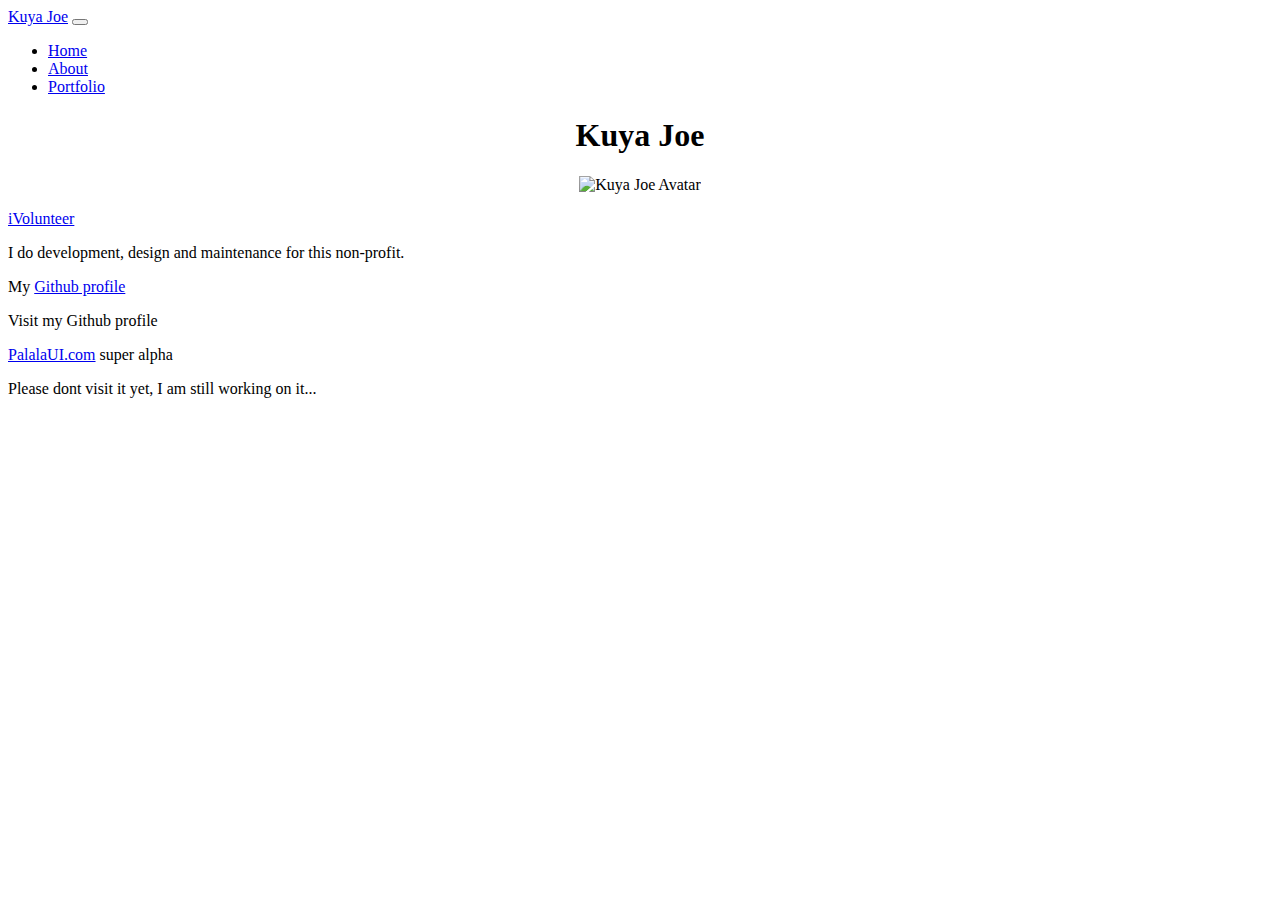
==== index.html @ 8803396d "Create index.html" ====
<!doctype html>
<html>
<head>
<meta charset="utf-8" />
<meta name="viewport" content="width=device-width, initial-scale=1, shrink-to-fit=no" />
<meta name="description" content="" />
<meta name="author" content="" />

<link rel="icon" type="image/x-icon" href="favicon.ico" />
<title>Kuya Joe</title>
<link rel="stylesheet" href="css/styles.css">
</head>
<body>

<nav class="navbar sticky-top navbar-expand-lg navbar-dark bg-dark">
<div class="container">
<a class="navbar-brand" href="#">Kuya Joe</a>
<button class="navbar-toggler" type="button" data-bs-toggle="collapse" data-bs-target="#navbarSupportedContent" aria-controls="navbarSupportedContent" aria-expanded="false" aria-label="Toggle navigation"><span class="navbar-toggler-icon"></span></button>
<div class="collapse navbar-collapse" id="navbarSupportedContent">
<ul class="navbar-nav ms-auto mb-2 mb-lg-0">
<li class="nav-item"><a class="nav-link active" aria-current="page" href="#">Home</a></li>
<li class="nav-item"><a class="nav-link" href="#about">About</a></li>
<li class="nav-item"><a class="nav-link" href="#portfolio">Portfolio</a></li>
</ul>
</div>
</div>
</nav>
<div class="container">
<main>
<center>
<h1>Kuya Joe</h1>
<img src='https://avataaars.io/?avatarStyle=Circle&topType=ShortHairShortFlat&accessoriesType=Prescription02&hairColor=BrownDark&facialHairType=Blank&clotheType=ShirtVNeck&clotheColor=Blue02&eyeType=Default&eyebrowType=DefaultNatural&mouthType=Smile&skinColor=Brown' alt="Kuya Joe Avatar" />
</center>

<div class="row">
<div class="col">
<p class="text-center"><a href="https://www.ivolunteer.com.ph" title="iVolunteer">iVolunteer</a></p>
<p>I do development, design and maintenance for this non-profit.</p>
</div>
<div class="col">
<p class="text-center">My <a href="https://github.com/kuya-joe">Github profile</a></p>
<p>Visit my Github profile</p>
</div>
<div class="col">
<p class="text-center"><a href="https://palalaui.com">PalalaUI.com</a> super alpha</p>
<p>Please dont visit it yet, I am still working on it...</p>
</div>
</div>
</main>
</div>
</body>
</html>
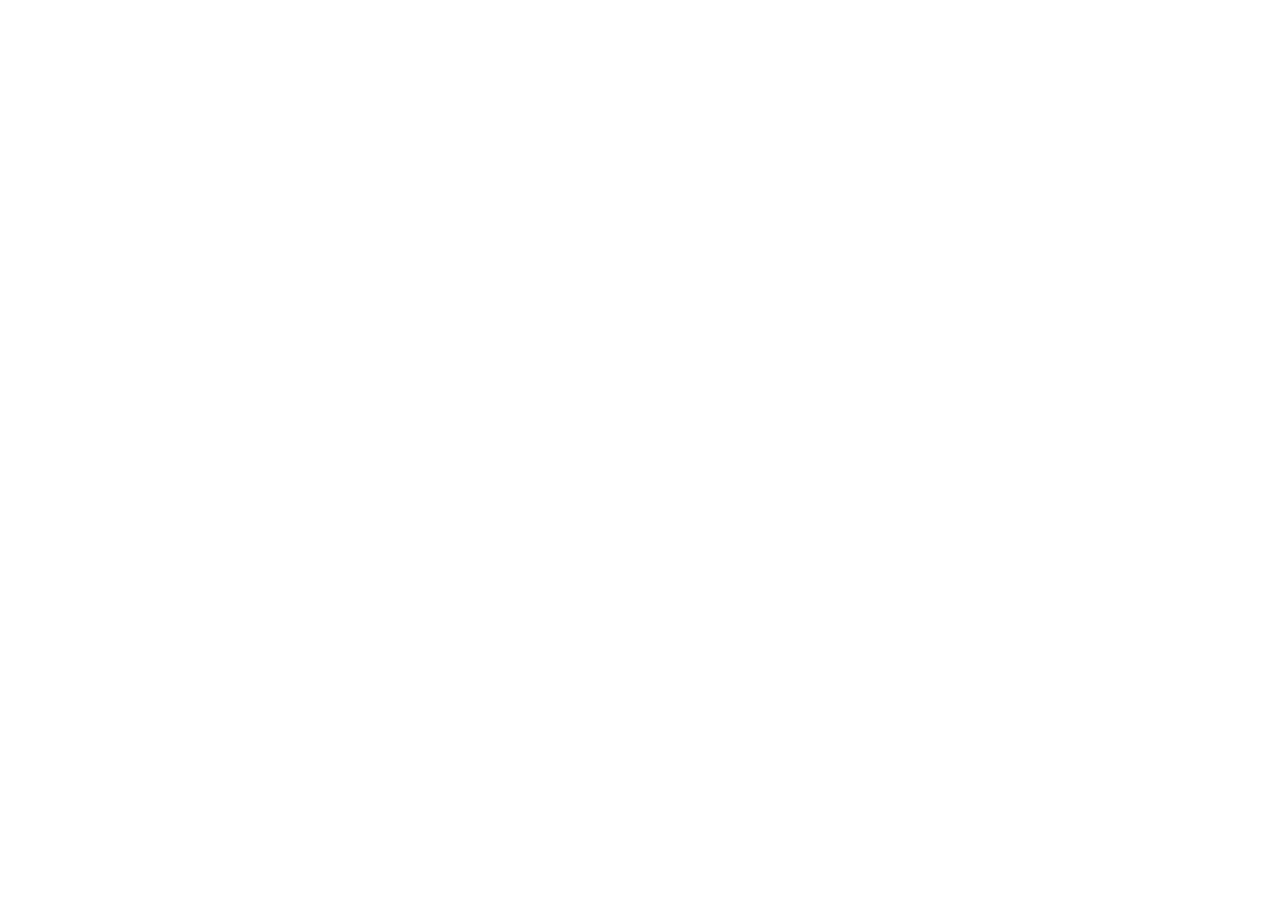
==== commit 46c1c671: "add initial files" ====
--- a/index.html
+++ b/index.html
@@ -8,7 +8,9 @@
 
 <link rel="icon" type="image/x-icon" href="favicon.ico" />
 <title>Kuya Joe</title>
-<link rel="stylesheet" href="css/styles.css">
+<link rel="stylesheet" href="css/styles.css" />
+<link rel="stylesheet" href="css/panels.css" />
+<script src="js/index.js" />
 </head>
 <body>
 
@@ -26,24 +28,32 @@
 </div>
 </nav>
 <div class="container">
-<main>
-<center>
-<h1>Kuya Joe</h1>
-<img src='https://avataaars.io/?avatarStyle=Circle&topType=ShortHairShortFlat&accessoriesType=Prescription02&hairColor=BrownDark&facialHairType=Blank&clotheType=ShirtVNeck&clotheColor=Blue02&eyeType=Default&eyebrowType=DefaultNatural&mouthType=Smile&skinColor=Brown' alt="Kuya Joe Avatar" />
-</center>
+
+<div class="row">
+  <main>
+	<center>
+	<h1>Kuya Joe</h1>
+	<img src='https://avataaars.io/?avatarStyle=Circle&topType=ShortHairShortFlat&accessoriesType=Prescription02&hairColor=BrownDark&facialHairType=Blank&clotheType=ShirtVNeck&clotheColor=Blue02&eyeType=Default&eyebrowType=DefaultNatural&mouthType=Smile&skinColor=Brown' alt="Kuya Joe Avatar" />
+	</center>
+	</div>
 
 <div class="row">
 <div class="col">
+<div class="panel">
 <p class="text-center"><a href="https://www.ivolunteer.com.ph" title="iVolunteer">iVolunteer</a></p>
 <p>I do development, design and maintenance for this non-profit.</p>
 </div>
+</div>
 <div class="col">
-<p class="text-center">My <a href="https://github.com/kuya-joe">Github profile</a></p>
+<div class="panel"><p class="text-center">My <a href="https://github.com/kuya-joe">Github profile</a></p>
 <p>Visit my Github profile</p>
 </div>
+</div>
 <div class="col">
-<p class="text-center"><a href="https://palalaui.com">PalalaUI.com</a> super alpha</p>
-<p>Please dont visit it yet, I am still working on it...</p>
+  <div class="panel">
+	<p class="text-center"><a href="https://palalaui.com">PalalaUI.com</a> super alpha</p>
+	<p>Still working on it..</p>
+	</div>
 </div>
 </div>
 </main>
--- a/css/panels.css
+++ b/css/panels.css
@@ -0,0 +1,363 @@
+
+.panel {
+  margin-bottom: 20px;
+  background-color: #fff;
+  border: 1px solid transparent;
+  border-radius: 4px;
+  -webkit-box-shadow: 0 1px 1px rgba(0, 0, 0, .05);
+          box-shadow: 0 1px 1px rgba(0, 0, 0, .05);
+}
+.panel-body {
+  padding: 15px;
+}
+.panel-heading {
+  padding: 10px 15px;
+  border-bottom: 1px solid transparent;
+  border-top-left-radius: 3px;
+  border-top-right-radius: 3px;
+}
+.panel-heading > .dropdown .dropdown-toggle {
+  color: inherit;
+}
+.panel-title {
+  margin-top: 0;
+  margin-bottom: 0;
+  font-size: 16px;
+  color: inherit;
+}
+.panel-title > a,
+.panel-title > small,
+.panel-title > .small,
+.panel-title > small > a,
+.panel-title > .small > a {
+  color: inherit;
+}
+.panel-footer {
+  padding: 10px 15px;
+  background-color: #f5f5f5;
+  border-top: 1px solid #ddd;
+  border-bottom-right-radius: 3px;
+  border-bottom-left-radius: 3px;
+}
+.panel > .list-group,
+.panel > .panel-collapse > .list-group {
+  margin-bottom: 0;
+}
+.panel > .list-group .list-group-item,
+.panel > .panel-collapse > .list-group .list-group-item {
+  border-width: 1px 0;
+  border-radius: 0;
+}
+.panel > .list-group:first-child .list-group-item:first-child,
+.panel > .panel-collapse > .list-group:first-child .list-group-item:first-child {
+  border-top: 0;
+  border-top-left-radius: 3px;
+  border-top-right-radius: 3px;
+}
+.panel > .list-group:last-child .list-group-item:last-child,
+.panel > .panel-collapse > .list-group:last-child .list-group-item:last-child {
+  border-bottom: 0;
+  border-bottom-right-radius: 3px;
+  border-bottom-left-radius: 3px;
+}
+.panel > .panel-heading + .panel-collapse > .list-group .list-group-item:first-child {
+  border-top-left-radius: 0;
+  border-top-right-radius: 0;
+}
+.panel-heading + .list-group .list-group-item:first-child {
+  border-top-width: 0;
+}
+.list-group + .panel-footer {
+  border-top-width: 0;
+}
+.panel > .table,
+.panel > .table-responsive > .table,
+.panel > .panel-collapse > .table {
+  margin-bottom: 0;
+}
+.panel > .table caption,
+.panel > .table-responsive > .table caption,
+.panel > .panel-collapse > .table caption {
+  padding-right: 15px;
+  padding-left: 15px;
+}
+.panel > .table:first-child,
+.panel > .table-responsive:first-child > .table:first-child {
+  border-top-left-radius: 3px;
+  border-top-right-radius: 3px;
+}
+.panel > .table:first-child > thead:first-child > tr:first-child,
+.panel > .table-responsive:first-child > .table:first-child > thead:first-child > tr:first-child,
+.panel > .table:first-child > tbody:first-child > tr:first-child,
+.panel > .table-responsive:first-child > .table:first-child > tbody:first-child > tr:first-child {
+  border-top-left-radius: 3px;
+  border-top-right-radius: 3px;
+}
+.panel > .table:first-child > thead:first-child > tr:first-child td:first-child,
+.panel > .table-responsive:first-child > .table:first-child > thead:first-child > tr:first-child td:first-child,
+.panel > .table:first-child > tbody:first-child > tr:first-child td:first-child,
+.panel > .table-responsive:first-child > .table:first-child > tbody:first-child > tr:first-child td:first-child,
+.panel > .table:first-child > thead:first-child > tr:first-child th:first-child,
+.panel > .table-responsive:first-child > .table:first-child > thead:first-child > tr:first-child th:first-child,
+.panel > .table:first-child > tbody:first-child > tr:first-child th:first-child,
+.panel > .table-responsive:first-child > .table:first-child > tbody:first-child > tr:first-child th:first-child {
+  border-top-left-radius: 3px;
+}
+.panel > .table:first-child > thead:first-child > tr:first-child td:last-child,
+.panel > .table-responsive:first-child > .table:first-child > thead:first-child > tr:first-child td:last-child,
+.panel > .table:first-child > tbody:first-child > tr:first-child td:last-child,
+.panel > .table-responsive:first-child > .table:first-child > tbody:first-child > tr:first-child td:last-child,
+.panel > .table:first-child > thead:first-child > tr:first-child th:last-child,
+.panel > .table-responsive:first-child > .table:first-child > thead:first-child > tr:first-child th:last-child,
+.panel > .table:first-child > tbody:first-child > tr:first-child th:last-child,
+.panel > .table-responsive:first-child > .table:first-child > tbody:first-child > tr:first-child th:last-child {
+  border-top-right-radius: 3px;
+}
+.panel > .table:last-child,
+.panel > .table-responsive:last-child > .table:last-child {
+  border-bottom-right-radius: 3px;
+  border-bottom-left-radius: 3px;
+}
+.panel > .table:last-child > tbody:last-child > tr:last-child,
+.panel > .table-responsive:last-child > .table:last-child > tbody:last-child > tr:last-child,
+.panel > .table:last-child > tfoot:last-child > tr:last-child,
+.panel > .table-responsive:last-child > .table:last-child > tfoot:last-child > tr:last-child {
+  border-bottom-right-radius: 3px;
+  border-bottom-left-radius: 3px;
+}
+.panel > .table:last-child > tbody:last-child > tr:last-child td:first-child,
+.panel > .table-responsive:last-child > .table:last-child > tbody:last-child > tr:last-child td:first-child,
+.panel > .table:last-child > tfoot:last-child > tr:last-child td:first-child,
+.panel > .table-responsive:last-child > .table:last-child > tfoot:last-child > tr:last-child td:first-child,
+.panel > .table:last-child > tbody:last-child > tr:last-child th:first-child,
+.panel > .table-responsive:last-child > .table:last-child > tbody:last-child > tr:last-child th:first-child,
+.panel > .table:last-child > tfoot:last-child > tr:last-child th:first-child,
+.panel > .table-responsive:last-child > .table:last-child > tfoot:last-child > tr:last-child th:first-child {
+  border-bottom-left-radius: 3px;
+}
+.panel > .table:last-child > tbody:last-child > tr:last-child td:last-child,
+.panel > .table-responsive:last-child > .table:last-child > tbody:last-child > tr:last-child td:last-child,
+.panel > .table:last-child > tfoot:last-child > tr:last-child td:last-child,
+.panel > .table-responsive:last-child > .table:last-child > tfoot:last-child > tr:last-child td:last-child,
+.panel > .table:last-child > tbody:last-child > tr:last-child th:last-child,
+.panel > .table-responsive:last-child > .table:last-child > tbody:last-child > tr:last-child th:last-child,
+.panel > .table:last-child > tfoot:last-child > tr:last-child th:last-child,
+.panel > .table-responsive:last-child > .table:last-child > tfoot:last-child > tr:last-child th:last-child {
+  border-bottom-right-radius: 3px;
+}
+.panel > .panel-body + .table,
+.panel > .panel-body + .table-responsive,
+.panel > .table + .panel-body,
+.panel > .table-responsive + .panel-body {
+  border-top: 1px solid #ddd;
+}
+.panel > .table > tbody:first-child > tr:first-child th,
+.panel > .table > tbody:first-child > tr:first-child td {
+  border-top: 0;
+}
+.panel > .table-bordered,
+.panel > .table-responsive > .table-bordered {
+  border: 0;
+}
+.panel > .table-bordered > thead > tr > th:first-child,
+.panel > .table-responsive > .table-bordered > thead > tr > th:first-child,
+.panel > .table-bordered > tbody > tr > th:first-child,
+.panel > .table-responsive > .table-bordered > tbody > tr > th:first-child,
+.panel > .table-bordered > tfoot > tr > th:first-child,
+.panel > .table-responsive > .table-bordered > tfoot > tr > th:first-child,
+.panel > .table-bordered > thead > tr > td:first-child,
+.panel > .table-responsive > .table-bordered > thead > tr > td:first-child,
+.panel > .table-bordered > tbody > tr > td:first-child,
+.panel > .table-responsive > .table-bordered > tbody > tr > td:first-child,
+.panel > .table-bordered > tfoot > tr > td:first-child,
+.panel > .table-responsive > .table-bordered > tfoot > tr > td:first-child {
+  border-left: 0;
+}
+.panel > .table-bordered > thead > tr > th:last-child,
+.panel > .table-responsive > .table-bordered > thead > tr > th:last-child,
+.panel > .table-bordered > tbody > tr > th:last-child,
+.panel > .table-responsive > .table-bordered > tbody > tr > th:last-child,
+.panel > .table-bordered > tfoot > tr > th:last-child,
+.panel > .table-responsive > .table-bordered > tfoot > tr > th:last-child,
+.panel > .table-bordered > thead > tr > td:last-child,
+.panel > .table-responsive > .table-bordered > thead > tr > td:last-child,
+.panel > .table-bordered > tbody > tr > td:last-child,
+.panel > .table-responsive > .table-bordered > tbody > tr > td:last-child,
+.panel > .table-bordered > tfoot > tr > td:last-child,
+.panel > .table-responsive > .table-bordered > tfoot > tr > td:last-child {
+  border-right: 0;
+}
+.panel > .table-bordered > thead > tr:first-child > td,
+.panel > .table-responsive > .table-bordered > thead > tr:first-child > td,
+.panel > .table-bordered > tbody > tr:first-child > td,
+.panel > .table-responsive > .table-bordered > tbody > tr:first-child > td,
+.panel > .table-bordered > thead > tr:first-child > th,
+.panel > .table-responsive > .table-bordered > thead > tr:first-child > th,
+.panel > .table-bordered > tbody > tr:first-child > th,
+.panel > .table-responsive > .table-bordered > tbody > tr:first-child > th {
+  border-bottom: 0;
+}
+.panel > .table-bordered > tbody > tr:last-child > td,
+.panel > .table-responsive > .table-bordered > tbody > tr:last-child > td,
+.panel > .table-bordered > tfoot > tr:last-child > td,
+.panel > .table-responsive > .table-bordered > tfoot > tr:last-child > td,
+.panel > .table-bordered > tbody > tr:last-child > th,
+.panel > .table-responsive > .table-bordered > tbody > tr:last-child > th,
+.panel > .table-bordered > tfoot > tr:last-child > th,
+.panel > .table-responsive > .table-bordered > tfoot > tr:last-child > th {
+  border-bottom: 0;
+}
+.panel > .table-responsive {
+  margin-bottom: 0;
+  border: 0;
+}
+.panel-group {
+  margin-bottom: 20px;
+}
+.panel-group .panel {
+  margin-bottom: 0;
+  border-radius: 4px;
+}
+.panel-group .panel + .panel {
+  margin-top: 5px;
+}
+.panel-group .panel-heading {
+  border-bottom: 0;
+}
+.panel-group .panel-heading + .panel-collapse > .panel-body,
+.panel-group .panel-heading + .panel-collapse > .list-group {
+  border-top: 1px solid #ddd;
+}
+.panel-group .panel-footer {
+  border-top: 0;
+}
+.panel-group .panel-footer + .panel-collapse .panel-body {
+  border-bottom: 1px solid #ddd;
+}
+.panel-default {
+  border-color: #ddd;
+}
+.panel-default > .panel-heading {
+  color: #333;
+  background-color: #f5f5f5;
+  border-color: #ddd;
+}
+.panel-default > .panel-heading + .panel-collapse > .panel-body {
+  border-top-color: #ddd;
+}
+.panel-default > .panel-heading .badge {
+  color: #f5f5f5;
+  background-color: #333;
+}
+.panel-default > .panel-footer + .panel-collapse > .panel-body {
+  border-bottom-color: #ddd;
+}
+.panel-primary {
+  border-color: #337ab7;
+}
+.panel-primary > .panel-heading {
+  color: #fff;
+  background-color: #337ab7;
+  border-color: #337ab7;
+}
+.panel-primary > .panel-heading + .panel-collapse > .panel-body {
+  border-top-color: #337ab7;
+}
+.panel-primary > .panel-heading .badge {
+  color: #337ab7;
+  background-color: #fff;
+}
+.panel-primary > .panel-footer + .panel-collapse > .panel-body {
+  border-bottom-color: #337ab7;
+}
+.panel-success {
+  border-color: #d6e9c6;
+}
+.panel-success > .panel-heading {
+  color: #3c763d;
+  background-color: #dff0d8;
+  border-color: #d6e9c6;
+}
+.panel-success > .panel-heading + .panel-collapse > .panel-body {
+  border-top-color: #d6e9c6;
+}
+.panel-success > .panel-heading .badge {
+  color: #dff0d8;
+  background-color: #3c763d;
+}
+.panel-success > .panel-footer + .panel-collapse > .panel-body {
+  border-bottom-color: #d6e9c6;
+}
+.panel-info {
+  border-color: #bce8f1;
+}
+.panel-info > .panel-heading {
+  color: #31708f;
+  background-color: #d9edf7;
+  border-color: #bce8f1;
+}
+.panel-info > .panel-heading + .panel-collapse > .panel-body {
+  border-top-color: #bce8f1;
+}
+.panel-info > .panel-heading .badge {
+  color: #d9edf7;
+  background-color: #31708f;
+}
+.panel-info > .panel-footer + .panel-collapse > .panel-body {
+  border-bottom-color: #bce8f1;
+}
+.panel-warning {
+  border-color: #faebcc;
+}
+.panel-warning > .panel-heading {
+  color: #8a6d3b;
+  background-color: #fcf8e3;
+  border-color: #faebcc;
+}
+.panel-warning > .panel-heading + .panel-collapse > .panel-body {
+  border-top-color: #faebcc;
+}
+.panel-warning > .panel-heading .badge {
+  color: #fcf8e3;
+  background-color: #8a6d3b;
+}
+.panel-warning > .panel-footer + .panel-collapse > .panel-body {
+  border-bottom-color: #faebcc;
+}
+.panel-danger {
+  border-color: #ebccd1;
+}
+.panel-danger > .panel-heading {
+  color: #a94442;
+  background-color: #f2dede;
+  border-color: #ebccd1;
+}
+.panel-danger > .panel-heading + .panel-collapse > .panel-body {
+  border-top-color: #ebccd1;
+}
+.panel-danger > .panel-heading .badge {
+  color: #f2dede;
+  background-color: #a94442;
+}
+.panel-danger > .panel-footer + .panel-collapse > .panel-body {
+  border-bottom-color: #ebccd1;
+}
+
+.clearfix:after,
+.dl-horizontal dd:after,
+.container:after,
+.container-fluid:after,
+.row:after,
+.form-horizontal .form-group:after,
+.btn-toolbar:after,
+.btn-group-vertical > .btn-group:after,
+.nav:after,
+.navbar:after,
+.navbar-header:after,
+.navbar-collapse:after,
+.pager:after,
+.panel-body:after,
+.modal-header:after,
+.modal-footer:after {
+  clear: both;
+}
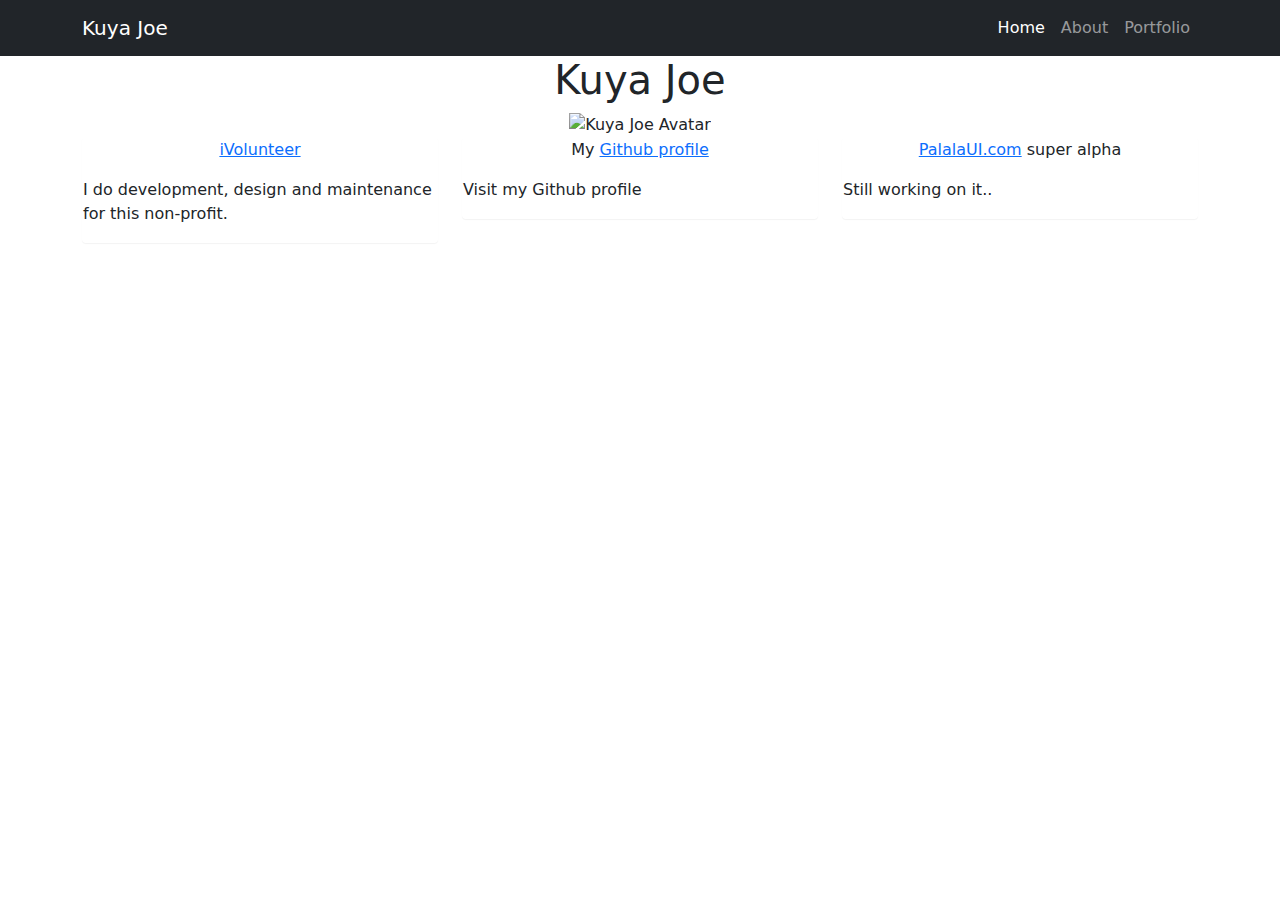
==== commit d59b9e8f: "added default apache confs" ====
--- a/index.html
+++ b/index.html
@@ -10,7 +10,7 @@
 <title>Kuya Joe</title>
 <link rel="stylesheet" href="css/styles.css" />
 <link rel="stylesheet" href="css/panels.css" />
-<script src="js/index.js" />
+<script src="js/index.js" ></script>
 </head>
 <body>
 
